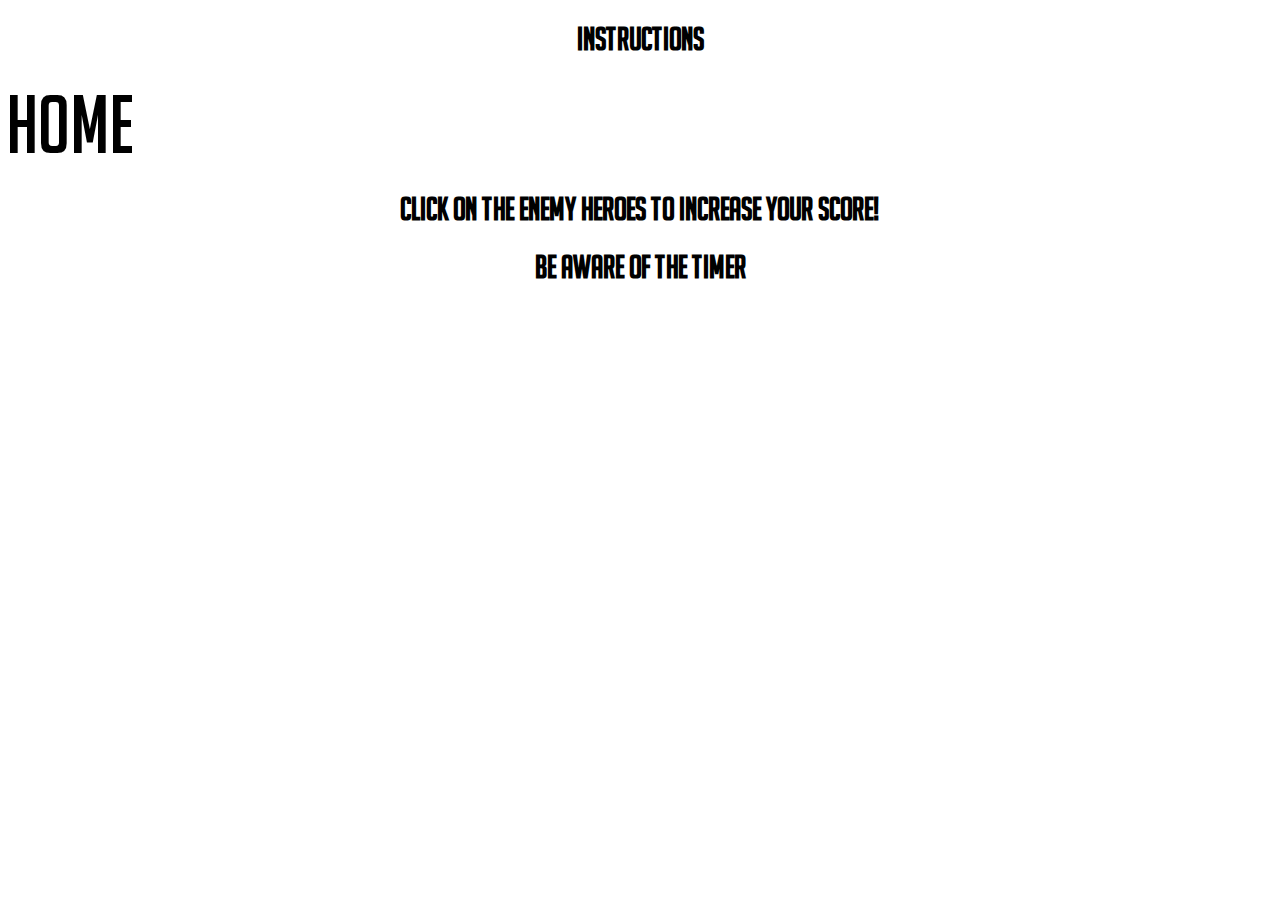
==== instructions.html @ fe3a7db1 "sprint1 finished" ====
<!DOCTYPE html>
<html lang="en" dir="ltr">
  <head>
    <meta charset="utf-8">
    <title></title>
    <link rel="stylesheet" href="style/style.css">

  </head>
  <body>
<h1 class ="center"> Instructions </h1>



<a href="file:///C:/Users/TECH-W79/Documents/engineering-13/Big%20Projects/overwatch-shootout-game/index.html"><button>Home</button></a>

<h1 class ="center"> Click on the enemy heroes to increase your score! </h1>
<h1 class ="center"> Be aware of the timer  </h1>
  </body>
</html>
---- style/style.css ----
@font-face {
  font-family: 'bigNoodle';
  src:
   url('../fonts/font.eot')
   format('opentype');

  src:
	url('../fonts/font.ttf')
  format('truetype');
}


img{

  //click function for modal to restart game
  restart.click(function(){
    playerScore = 0;
    timeLeft = 30;
    console.log("hello")
  })


}

body, html{
  font-family: 'bigNoodle', sans-serif;

  height: 100%;
  margin: 0;
  background-image: url("../img/stage.png");
  background-size: cover;

cursor: crosshair;
user-select: none;
}

.HUD
{

  font-size: 50px;

}
/* center text with this class */
.center{
text-align: center;

}


.logo{
height:200px;
width: auto;
}

.size{


}

.timer{

}

.score{

}


/* make button transparent */
button {
    background-color: Transparent;
    background-repeat:no-repeat;
    border: none;
    cursor:pointer;
    overflow: hidden;
    outline:none;
    font-family: 'bigNoodle', sans-serif;
font-size: 80px;
}






/* modal  */


.modal {
    display: block; /* Hidden by default */
    position: fixed; /* Stay in place */
    z-index: 1; /* Sit on top */
    padding-top: 100px; /* Location of the box */
    left: 0;
    top: 0;
    width: 100%; /* Full width */
    height: 100%; /* Full height */
    overflow: auto; /* Enable scroll if needed */
    background-color: rgb(0,0,0); /* Fallback color */
    background-color: rgba(0,0,0,0.4); /* Black w/ opacity */
}

/* Modal Content */
.modal-content {
    background-color: #fefefe;
    margin: auto;
    padding: 20px;
    border: 1px solid #888;
    width: 80%;
}

/* The Close Button */
.close {
    color: #aaaaaa;
    float: right;
    font-size: 28px;
    font-weight: bold;
}

.close:hover,
.close:focus {
    color: #000;
    text-decoration: none;
    cursor: pointer;
}
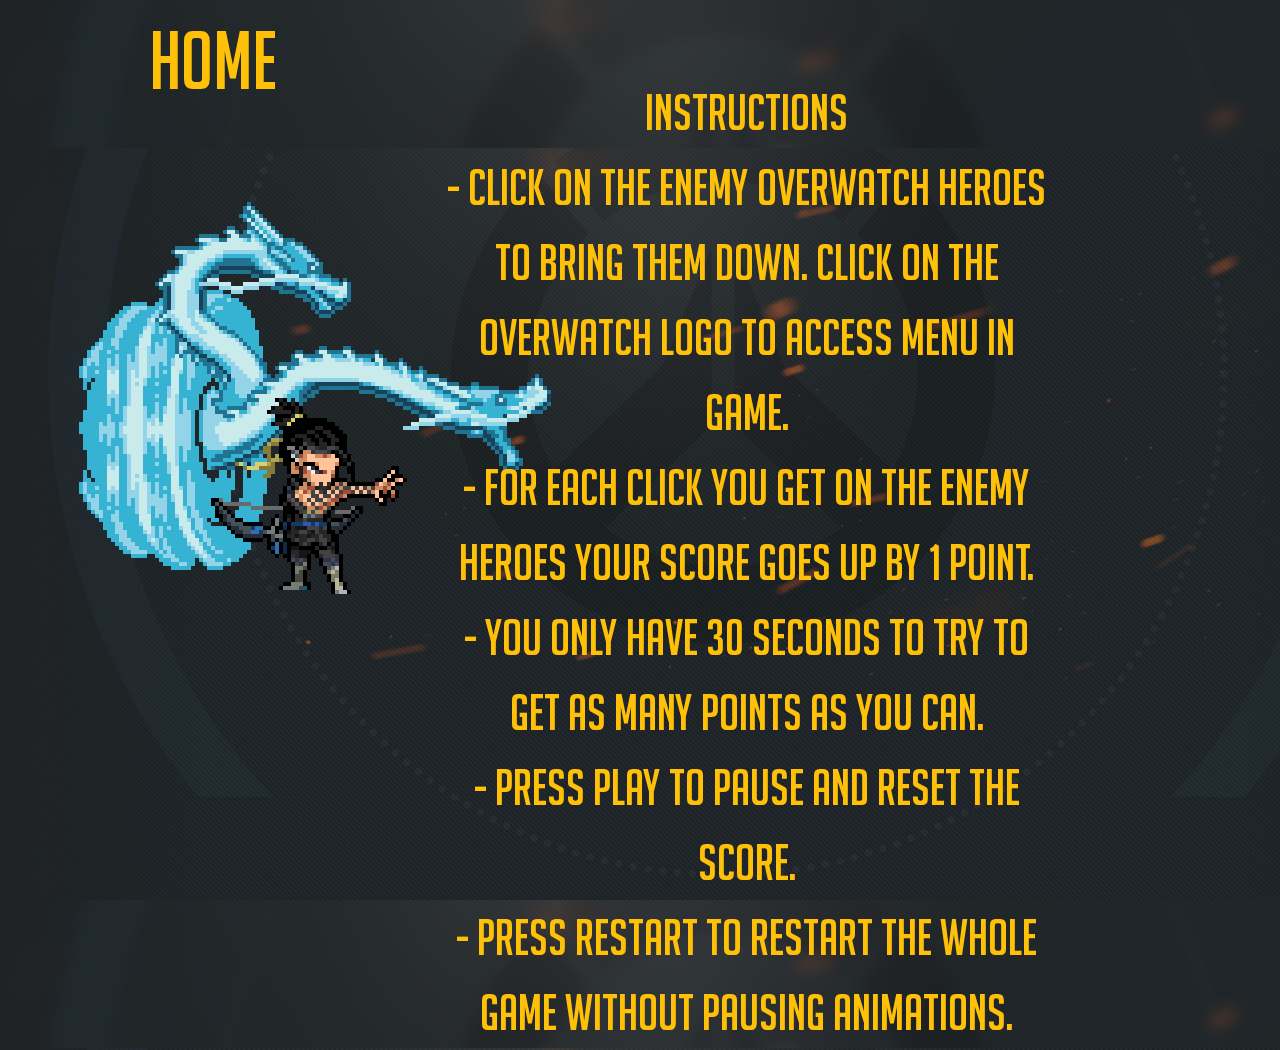
==== commit 8d9387cb: "finished first sprint" ====
--- a/instructions.html
+++ b/instructions.html
@@ -1,19 +1,62 @@
 <!DOCTYPE html>
 <html lang="en" dir="ltr">
-  <head>
-    <meta charset="utf-8">
-    <title></title>
-    <link rel="stylesheet" href="style/style.css">
 
-  </head>
-  <body>
-<h1 class ="center"> Instructions </h1>
+<head>
+  <meta charset="utf-8">
+  <link href="css/bootstrap.css" rel="stylesheet" />
+
+  <link href="css/bootstrap-theme.css" rel="stylesheet" />
+
+  <title></title>
+  <link rel="stylesheet" href="style/style2.css">
+
+</head>
+
+<body>
 
 
 
-<a href="file:///C:/Users/TECH-W79/Documents/engineering-13/Big%20Projects/overwatch-shootout-game/index.html"><button>Home</button></a>
 
-<h1 class ="center"> Click on the enemy heroes to increase your score! </h1>
-<h1 class ="center"> Be aware of the timer  </h1>
-  </body>
+
+
+
+
+
+
+  <!--logo  container -->
+  <div class="container-fluid center ">
+    <div class="row ">
+      <div class="col-md-4 ">
+        <a href="file:///C:/Users/TECH-W79/Documents/engineering-13/Big%20Projects/overwatch-shootout-game/index.html"><button class="text-warning">Home</button></a>
+        <img src="img\hanzo.gif" alt="hanzo">
+      </div>
+
+      <div class="col-md-6 sizeInstructions text-warning">
+
+        <br> Instructions<br> - Click on the enemy overwatch heroes to bring them down. Click on the overwatch logo to access menu in game.
+        <br>- For each click you get on the enemy heroes your score goes up by 1 point.
+        <br> - You only have 30 seconds to try to get as many points as you can. <br> - Press play to pause and reset the score.
+        <br> - Press restart to restart the whole game without pausing animations.<br>
+
+
+
+      </div>
+
+
+      <div class="col-md-2 timer">
+
+      </div>
+    </div>
+  </div>
+  <!-- logo end -->
+
+
+
+
+
+
+
+
+</body>
+
 </html>
--- a/style/style2.css
+++ b/style/style2.css
@@ -0,0 +1,65 @@
+@font-face {
+  font-family: 'bigNoodle';
+  src: url('../fonts/font.eot') format('opentype');
+  src: url('../fonts/font.ttf') format('truetype');
+}
+
+img {
+  //click function for modal to restart game
+  restart.click(function() {
+    playerScore=0;
+    timeLeft=30;
+    console.log("hello")
+  }
+  )
+}
+
+body {
+  overflow-x: hidden;
+  overflow-y: hidden;
+}
+
+body, html {
+  font-family: 'bigNoodle', sans-serif;
+  height: 100%;
+  margin: 0;
+  background-image: url("../img/menu.jpg");
+  background-size: cover;
+  cursor: crosshair;
+  user-select: none;
+}
+
+.HUD {
+  font-size: 50px;
+}
+
+/* center text with this class */
+
+.center {
+  text-align: center;
+}
+
+.logo {
+  height: 200px;
+  width: auto;
+  /* makes the characters appear above the logo */
+  z-index: -1;
+}
+
+/* make button transparent */
+
+button {
+  background-color: Transparent;
+  background-repeat: no-repeat;
+  border: none;
+  cursor: pointer;
+  overflow: hidden;
+  outline: none;
+  font-family: 'bigNoodle', sans-serif;
+  font-size: 80px;
+}
+
+.sizeInstructions {
+  font-size: 50px;
+  text-decoration-color: orange;
+}
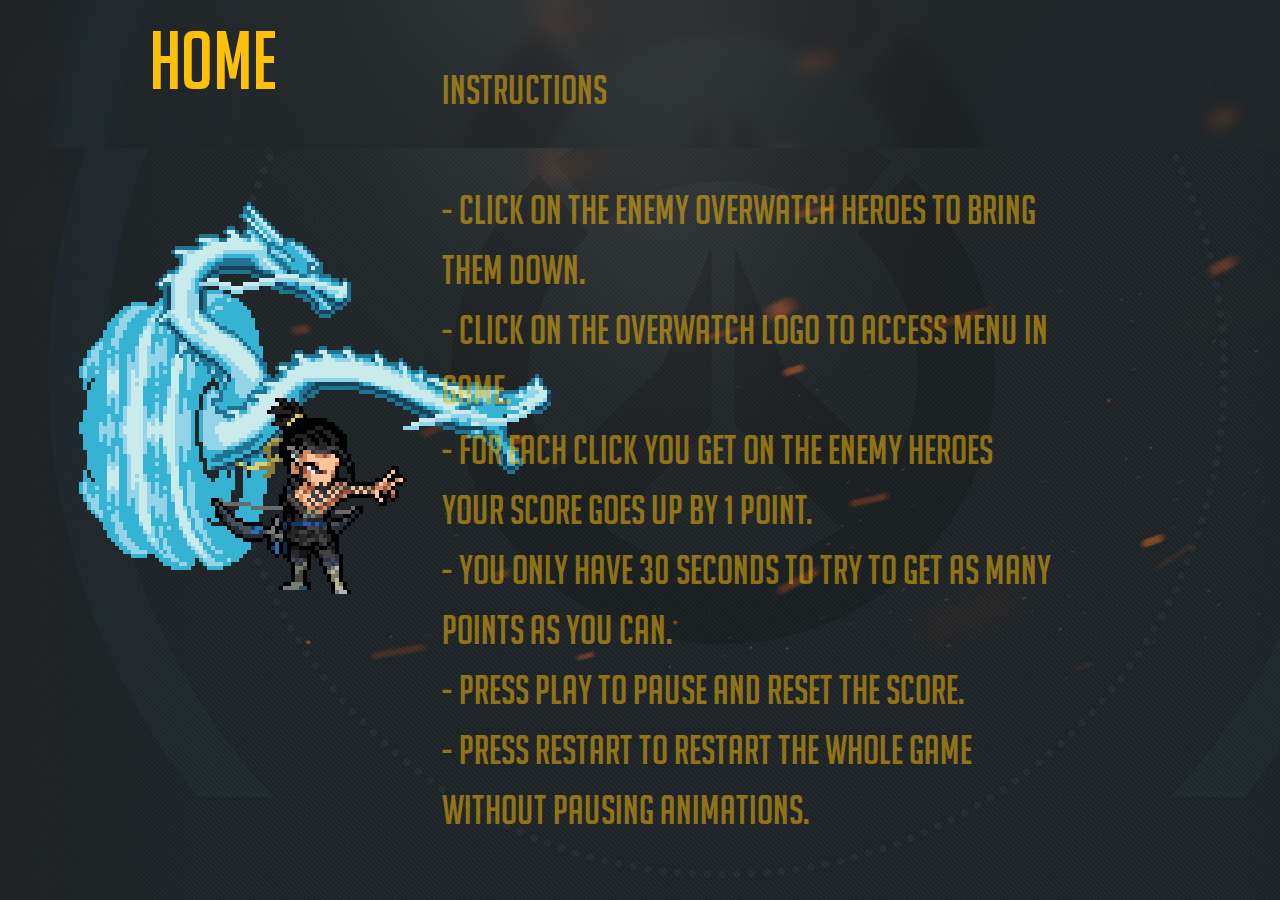
==== commit ea7fe5f8: "finished product" ====
--- a/instructions.html
+++ b/instructions.html
@@ -27,13 +27,14 @@
   <div class="container-fluid center ">
     <div class="row ">
       <div class="col-md-4 ">
-        <a href="file:///C:/Users/TECH-W79/Documents/engineering-13/Big%20Projects/overwatch-shootout-game/index.html"><button class="text-warning">Home</button></a>
+        <a href="index.html"><button class="text-warning">Home</button></a>
         <img src="img\hanzo.gif" alt="hanzo">
       </div>
 
-      <div class="col-md-6 sizeInstructions text-warning">
+      <div id="button" class="col-md-6 sizeInstructions text-warning ">
 
-        <br> Instructions<br> - Click on the enemy overwatch heroes to bring them down. Click on the overwatch logo to access menu in game.
+        <br> Instructions<br><br> - Click on the enemy overwatch heroes to bring them down.
+        <br>- Click on the overwatch logo to access menu in game.
         <br>- For each click you get on the enemy heroes your score goes up by 1 point.
         <br> - You only have 30 seconds to try to get as many points as you can. <br> - Press play to pause and reset the score.
         <br> - Press restart to restart the whole game without pausing animations.<br>
--- a/style/style2.css
+++ b/style/style2.css
@@ -60,6 +60,28 @@
 }
 
 .sizeInstructions {
-  font-size: 50px;
+  font-size: 40px;
   text-decoration-color: orange;
+  text-align: left
 }
+
+#button {
+  border-radius: 2%;
+  opacity: 0.5;
+  filter: alpha(opacity=50);
+  animation: buttons-animation 5s;
+  -webkit-animation: buttons-animation 5s infinite;
+  /* Safari and Chrome */
+}
+
+@-webkit-keyframes buttons-animation {
+  30% {
+    background-color: red;
+  }
+  50% {
+    background-color: red;
+  }
+  100% {
+    background-color: red;
+  }
+}
